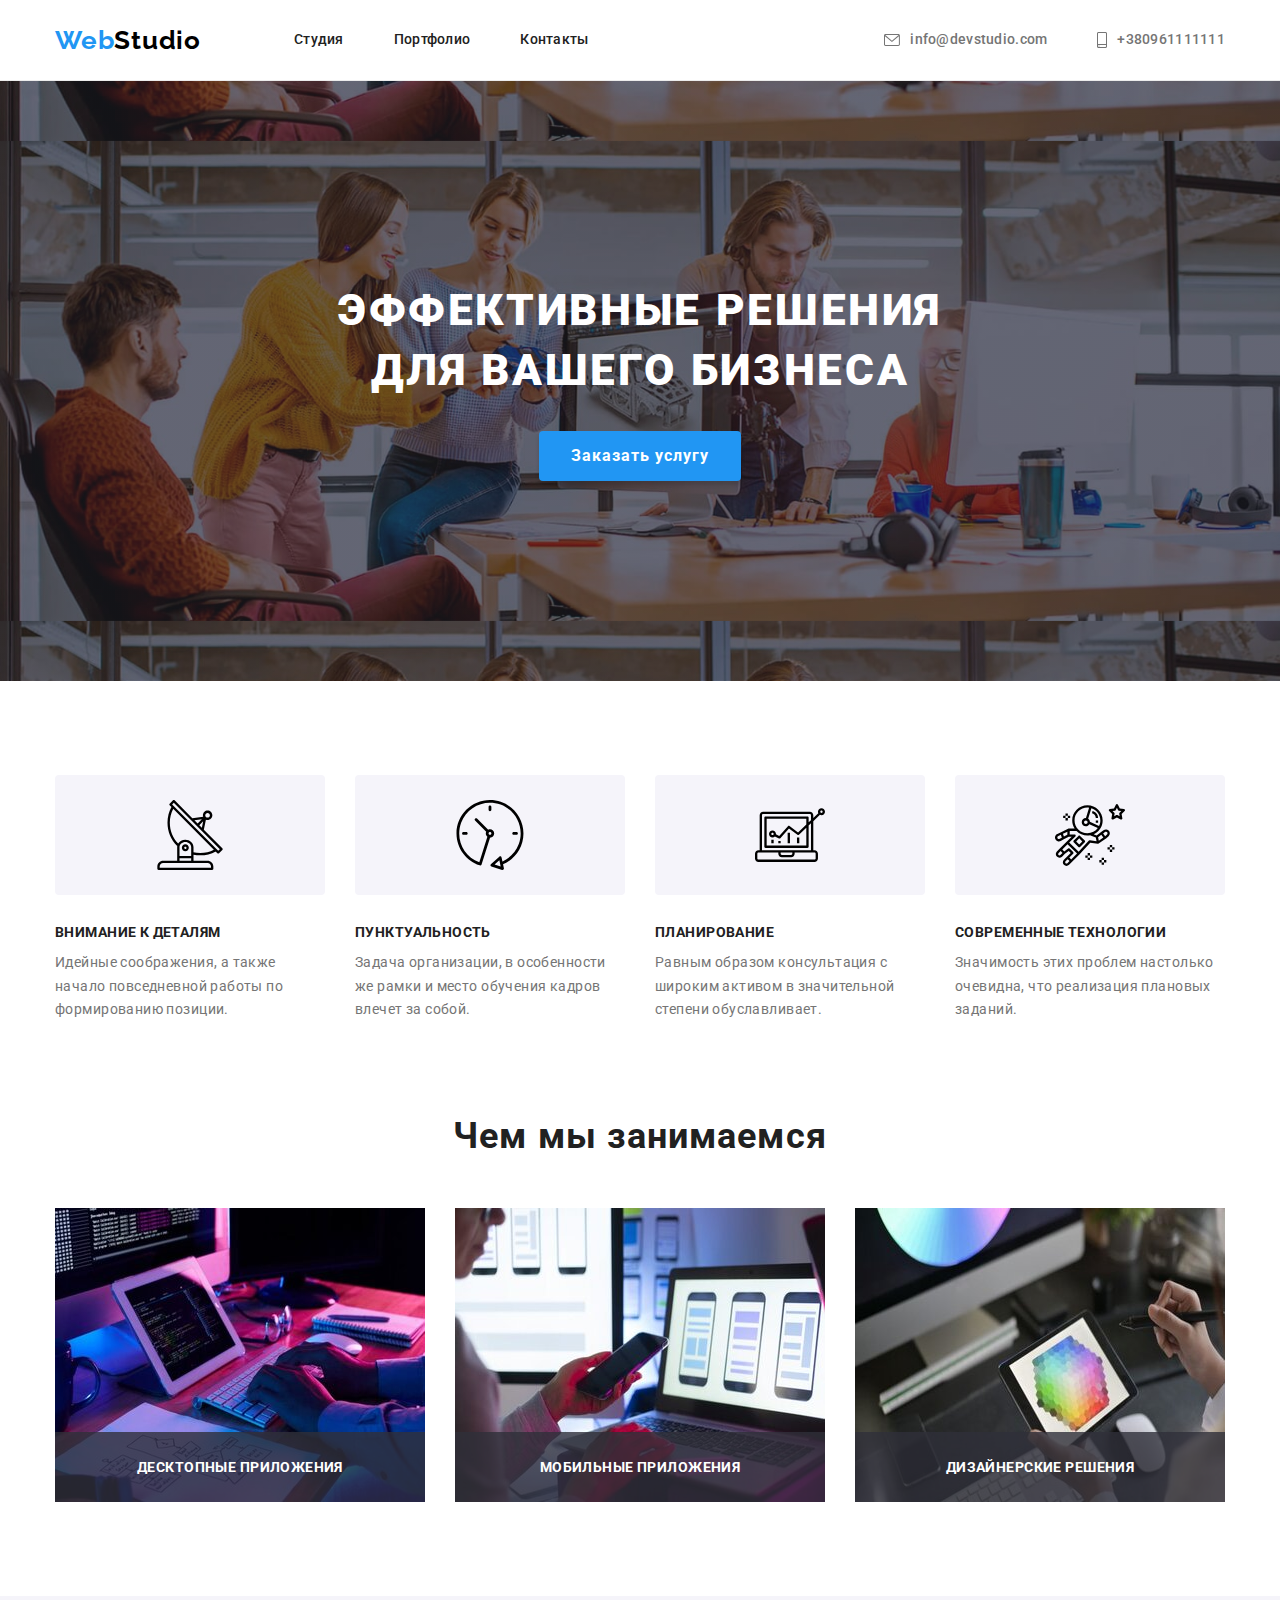
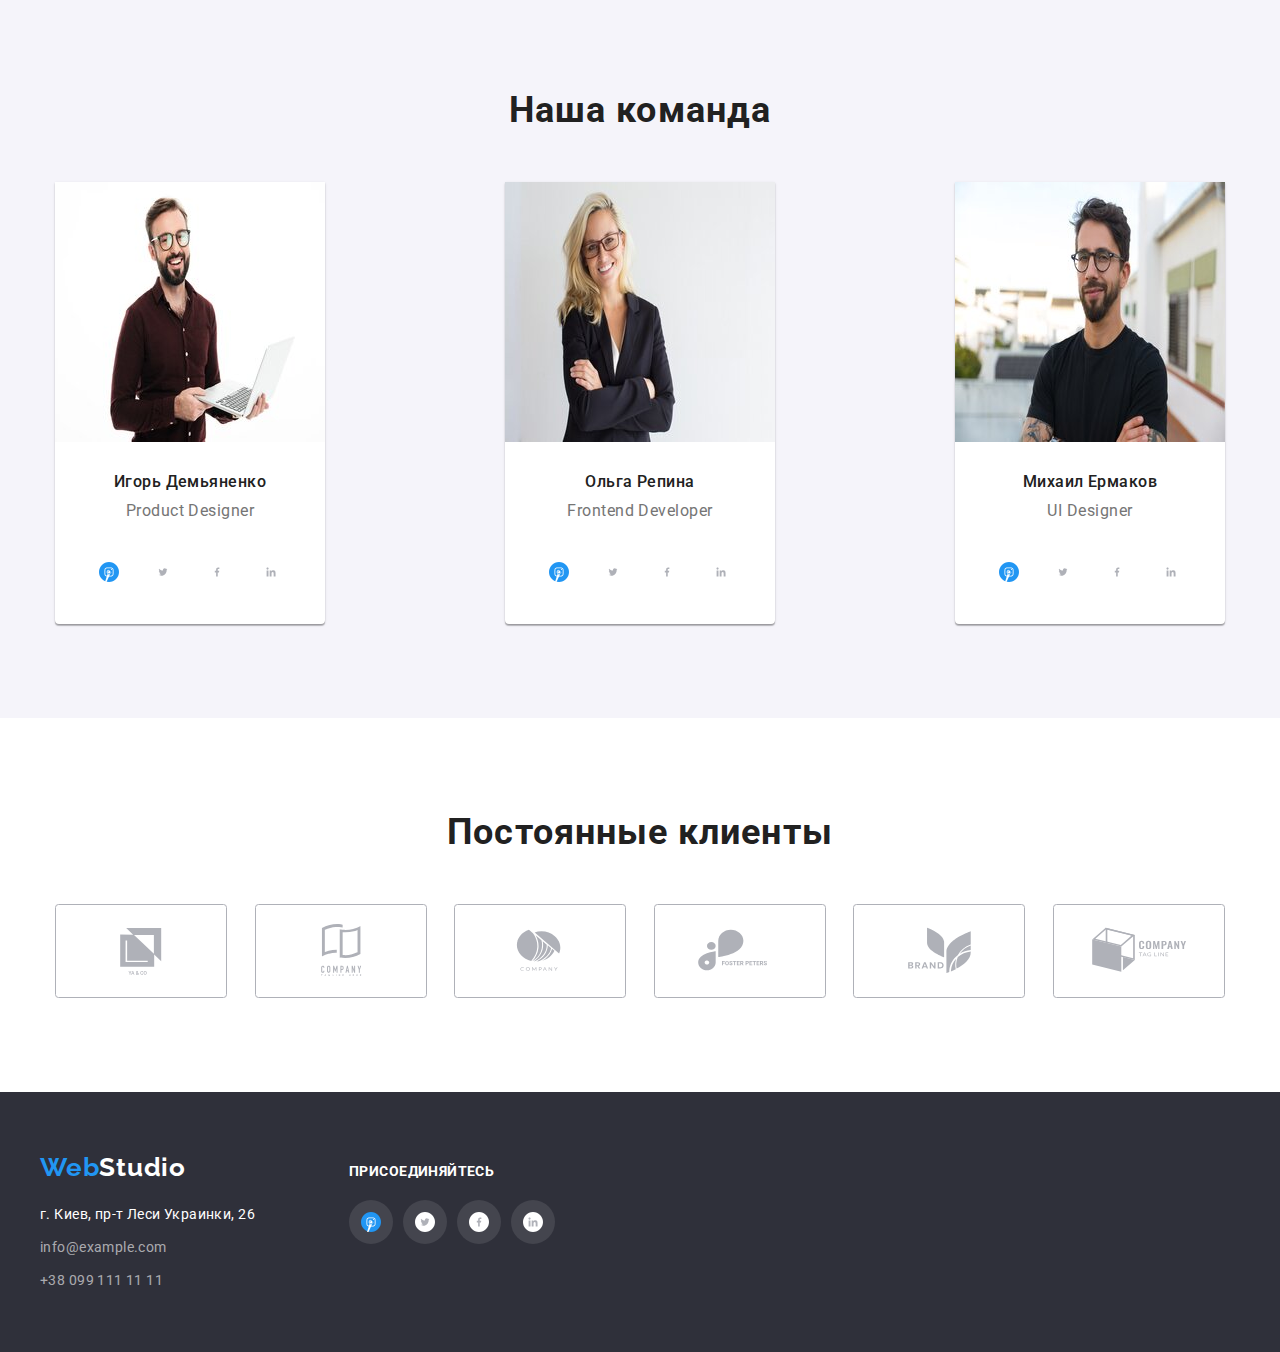
==== index.html @ 87c74a77 "финиш" ====
<!DOCTYPE html>
<html lang="ru">
<head>
    <meta charset="UTF-8">
    <meta name="viewport" content="width=device-width, initial-scale=1.0">
    <link href="https://fonts.googleapis.com/css2?family=Raleway:wght@700&family=Roboto:wght@400;500;700;900&display=swap"
        rel="stylesheet">
    <link rel="stylesheet" href="https://cdnjs.cloudflare.com/ajax/libs/modern-normalize/1.0.0/modern-normalize.min.css">
   <link rel="stylesheet" href="./css/style.css">
<title>WebStudio</title>
</head>

<body>
    <header class="header">
        <div class="container flex-header">
            <nav class="header-list">
                <a class="logo link" href="/">Web<span class="logo-color-black">Studio</span></a>
                <ul class="header-list">
                    <li class="header-list-item marker">
                        <a class="header-list-item-link link" href="index.html">Студия</a>
                    </li>
                    <li class="header-list-item marker">
                        <a class="header-list-item-link link" href="portfolio.html">Портфолио</a>
                    </li>
                    <li class="header-list-item marker">
                        <a class="header-list-item-link link" href="#">Контакты</a>
                    </li>
                </ul>
            </nav>
            <ul class="contakt marker">
            <li class="contakt-item">
                <a class="contakt-link link" href="mailto:info@devstudio.com"> <svg class="mail-icon" width="16" height="12">
                    <use href="./img/sprite.svg#icon-envelope-hover-1"> </use>
                </svg> info@devstudio.com</a>
            </li>
            <li class="contakt-item">
                <a class="contakt-link link" href="tel:+380961111111"> <svg class="phone-icon" width="10" height="16"> 
                    <use href="./img/sprite.svg#icon-smartphone-1"></use>
                </svg>+380961111111
                </a>
            </li>
            </ul>
        </div>
    </header>
    <main class="main">
        <section class="hero">
            <div class="container"> 
                <div class="hero-content">
                    <h1 class="hero-content-title">Эффективные решения для вашего бизнеса</h1>
                    <button type="button" class="hero-content-btn">Заказать услугу</button>
                </div>
            </div>
        </section>
        <section class="benefits section">
            <div class="container">
                <h2 style="display: none">Преимущества</h2>
                <ul class="benefits-list">
                    <li class="benefits-list-item marker">
                        <span class="icon-blok">
                            <svg class="benefits-icon" width="70" height="70">
                                <use href="./img/sprite.svg#icon-antenna"></use>
                            </svg>
                        </span>
                        <h3 class="benefits-list-title">Внимание к деталям</h3>
                        <p class="benefits-list-text">
                            Идейные соображения, а также начало повседневной работы по формированию позиции.
                        </p>
                    </li>
                    <li class="benefits-list-item marker">
                        <span class="icon-blok">
                            <svg class="benefits-icon" width="70" height="70">
                                <use href="./img/sprite.svg#icon-clock"></use>
                            </svg>
                        </span>
                        <h3 class="benefits-list-title">Пунктуальность</h3>
                        <p class="benefits-list-text">
                            Задача организации, в особенности же рамки и место обучения кадров влечет за собой.
                        </p>
                    </li>
                    <li class="benefits-list-item marker">
                        <span class="icon-blok">
                            <svg class="benefits-icon" width="70" height="70">
                                <use href="./img/sprite.svg#icon-diagram"></use>
                            </svg>
                        </span>
                        <h3 class="benefits-list-title">Планирование</h3>
                        <p class="benefits-list-text">
                            Равным образом консультация с широким активом в значительной степени обуславливает.
                        </p>
                    </li>
                    <li class="benefits-list-item marker">
                        <span class="icon-blok">
                            <svg class="benefits-icon" width="70" height="70">
                                <use href="./img/sprite.svg#icon-astronaut"></use>
                            </svg>
                        </span>
                        <h3 class="benefits-list-title">Современные технологии</h3>
                        <p class="benefits-list-text">
                            Значимость этих проблем настолько очевидна, что реализация плановых заданий.
                        </p>
                    </li>
                </ul>
            </div>
        </section>
        <section class="work section">
            <div class="container">
                <h2 class="work-title">Чем мы занимаемся</h2>
                <ul class="work-list">
                    <li class="work-list-item marker">
                        <img src="./img/section-main1.jpg" alt="Программирование" width="370" height="294" />
                    <h3 class="work-list-item-title">Десктопные приложения</h3>
                    </li>
                    <li class="work-list-item marker">
                        <img src="./img/section-main2.jpg" alt="Мобильная разработка" width="370" height="294" />
                    <h3 class="work-list-item-title">Мобильные приложения</h3>
                    </li>
                    <li class="work-list-item marker">
                        <img src="./img/section-main3.jpg" alt="Дизайн" width="370" height="294" />
                    <h3 class="work-list-item-title">Дизайнерские решения</h3>
                    </li>
                </ul>
            </div>
        </section>
    <section class="team section">
        <div class="container">
            <h2 class="team-title">Наша команда</h2>
            <ul class="team-list">
                <li class="team-list-item marker">
                    <img src="./img/section-team1.jpg" alt="Продакт дизайнер" width="270" height="260" />
                    <div class="team-list-footer">
                        <h3 class="team-list-item-title">Игорь Демьяненко</h3>
                        <p class="team-list-item-text" lang="en">Product Designer</p>
                    </div>
    <ul class="team-list-social marker">
        <li class="team-list-social-item">
            <a href="#" class="team-list-social-link link">
                <svg class="team-list-social-icon" width="20" height="20">
                    <use href="./img/sprite.svg#icon-Ellipse-1"></use>
                </svg>
                </a>
                </li>
                <li class="team-list-social-item">
                    <a href="#" class="team-list-social-link link">
                        <svg class="team-list-social-icon" width="20" height="20">
                            <use href="./img/sprite.svg#icon-Ellipse-2"></use>
                        </svg>
                    </a>
                </li>
                <li class="team-list-social-item">
                    <a href="#" class="team-list-social-link link">
                        <svg class="team-list-social-icon" width="20" height="20">
                            <use href="./img/sprite.svg#icon-Ellipse-3"></use>
                        </svg>
                    </a>
                </li>
                <li class="team-list-social-item">
                    <a href="#" class="team-list-social-link link">
                        <svg class="team-list-social-icon" width="20" height="20">
                            <use href="./img/sprite.svg#icon-Ellipse-4"></use>
                        </svg>
                    </a>
    
    </li>
    </ul>
    </li>
        <li class="team-list-item marker">
            <img src="./img/section-team2.jpg" alt="Разработчик" width="270" height="260" />
            <div class="team-list-footer">
                <h3 class="team-list-item-title">Ольга Репина</h3>
                <p class="team-list-item-text" lang="en">Frontend Developer</p>
            </div>
        <ul class="team-list-social marker">
            <li class="team-list-social-item">
                <a href="#" class="team-list-social-link link">
                    <svg class="team-list-social-icon" width="20" height="20">
                            <use href="./img/sprite.svg#icon-Ellipse-1"></use>
                    </svg>
                </a>
            </li>
            <li class="team-list-social-item">
                <a href="#" class="team-list-social-link link">
                    <svg class="team-list-social-icon" width="20" height="20">
                        <use href="./img/sprite.svg#icon-Ellipse-2"></use>
                    </svg>
                </a>
            </li>
            <li class="team-list-social-item">
                <a href="#" class="team-list-social-link link">
                    <svg class="team-list-social-icon" width="20" height="20">
                        <use href="./img/sprite.svg#icon-Ellipse-3"></use>
                    </svg>
                </a>
            </li>
            <li class="team-list-social-item">
                <a href="#" class="team-list-social-link link">
                    <svg class="team-list-social-icon" width="20" height="20">
                        <use href="./img/sprite.svg#icon-Ellipse-4"></use>
                    </svg>
                </a>
        
            </li>
                </ul>
                </li>
        <li class="team-list-item marker">
            <img src="./img/section-team4.jpg" alt="Дизайнер" width="270" height="260" />
            <div class="team-list-footer">
                <h3 class="team-list-item-title">Михаил Ермаков</h3>
                <p class="team-list-item-text" lang="en">UI Designer</p>
            </div>
            <ul class="team-list-social marker">
                <li class="team-list-social-item">
                    <a href="#" class="team-list-social-link link">
                        <svg class="team-list-social-icon" width="20" height="20">
                            <use href="./img/sprite.svg#icon-Ellipse-1"></use>
                        </svg>
                    </a>
                </li>
                <li class="team-list-social-item">
                    <a href="#" class="team-list-social-link link">
                        <svg class="team-list-social-icon" width="20" height="20">
                            <use href="./img/sprite.svg#icon-Ellipse-2"></use>
                        </svg>
                    </a>
                </li>
                <li class="team-list-social-item">
                    <a href="#" class="team-list-social-link link">
                        <svg class="team-list-social-icon" width="20" height="20">
                            <use href="./img/sprite.svg#icon-Ellipse-3"></use>
                        </svg>
                    </a>
                </li>
                <li class="team-list-social-item">
                    <a href="#" class="team-list-social-link link">
                        <svg class="team-list-social-icon" width="20" height="20">
                            <use href="./img/sprite.svg#icon-Ellipse-4"></use>
                        </svg>
                    </a>
            
                </li>
            </ul>
            </li>
        </li>
    </ul>
        </div>
        </section>
        <section class="partner section">
            <div class="container">
                <h2 class="partner-title">Постоянные клиенты</h2>
                <ul class="parner-list marker">
                    <li class="partner-list-item">
                        <a href="#" class="partner-link link">
                            <svg class="partner-icon" width="170" height="92">
                                <use href="./img/sprite.svg#icon-Client-1"></use>
                            </svg>
                        </a>
                    </li>
                    <li class="partner-list-item">
                        <a href="#" class="partner-link link">
                            <svg class="partner-icon" width="170" height="92">
                                <use href="./img/sprite.svg#icon-Client-2"></use>
                            </svg>
                        </a>
                    </li>
                    <li class="partner-list-item">
                        <a href="#" class="partner-link link">
                            <svg class="partner-icon" width="170" height="92">
                                <use href="./img/sprite.svg#icon-Client-3"></use>
                            </svg>
                        </a>
                    </li>
                    <li class="partner-list-item">
                        <a href="#" class="partner-link link">
                            <svg class="partner-icon" width="170" height="92">
                                <use href="./img/sprite.svg#icon-Client-4"></use>
                            </svg>
                        </a>
                    </li>
                    <li class="partner-list-item">
                        <a href="#" class="partner-link link">
                            <svg class="partner-icon" width="170" height="92">
                                <use href="./img/sprite.svg#icon-Client-5"></use>
                            </svg>
                        </a>
                    </li>
                    <li class="partner-list-item">
                        <a href="#" class="partner-link link">
                            <svg class="partner-icon" width="170" height="92">
                                <use href="./img/sprite.svg#icon-Client-6"></use>
                            </svg>
                        </a>
                    </li>
                </ul>
            </div>
        </section>
    </main>
    <footer class="footer-adr">
        <div class="container footer">
            <div class="footer-contakt">
                <a class="logo link" href="/">Web<span class="logo-color">Studio</span></a>
                <ul class="footer-list">
                    <li class="footer-list-item marker">
                        <address class="address">г. Киев, пр-т Леси Украинки, 26</address>
                    </li>
                    <li class="footer-list-item marker">
                        <a class="footer-list-item-link link" href="mailto:info@example.com">info@example.com</a>
                    </li>
                    <li class="footer-list-item marker">
                        <a class="footer-list-item-link link" href="tel:+380991111111">+38 099 111 11 11</a>
                    </li>
                </ul>
            </div>
        <div class="footer-social">
            <h3 class="footer-social-title">присоединяйтесь</h3>
            <ul class="footer-social-list marker">
                <li class="footer-social-item">
                    <a href="" class="footer-social-link link">
                        <svg class="footer-social-icon" width="20" height="20">
                            <use href="./img/sprite.svg#icon-Ellipse-1"></use>
                        </svg>
                    </a>
                </li>
                <li class="footer-social-item">
                    <a href="" class="footer-social-link link">
                        <svg class="footer-social-icon" width="20" height="20">
                            <use href="./img/sprite.svg#icon-Ellipse-2"></use>
                        </svg>
                    </a>
                </li>
                <li class="footer-social-item">
                    <a href="" class="footer-social-link link">
                        <svg class="footer-social-icon" width="20" height="20">
                            <use href="./img/sprite.svg#icon-Ellipse-3"></use>
                        </svg>
                    </a>
                </li>
                <li class="footer-social-item">
                    <a href="" class="footer-social-link link">
                        <svg class="footer-social-icon" width="20" height="20">
                            <use href="./img/sprite.svg#icon-Ellipse-4"></use>
                        </svg>
                    </a>
                </li>
            </ul>
        </div>
        </div>
    </footer>
    <script src="./js/modal.js"></script>
</body>

</html>
---- css/style.css ----
:root {
  --main-title-color: #212121;
  --logo-and-hover-header: #2196f3;
  --text-color: #757575;
}
/* Убираем внутренние отступы */
ul {
  padding: 0;
}
svg,
img {
  display: block;
}
/* Убираем внешние отступы */
body,
h1,
h2,
h3,
h4,
p,
ul,
li {
  margin: 0;
}
body {
  font-family: "Roboto", sans-serif;
}
.link {
  text-decoration: none;
}
.marker {
  list-style-type: none;
}
.container {
  width: 1200px;
  padding: 0 15px 0 15px;
  margin: 0 auto;
}
.section {
  padding: 94px 0;
}
/* --header--*/
.header {
  border-bottom: 1px solid #ececec;
}
.flex-header {
  display: flex;
  justify-content: space-between;
  align-items: center;
}
.logo {
  font-family: Raleway;
  font-weight: bold;
  font-size: 26px;
  line-height: 1.19;
  letter-spacing: 0.03em;
  color: var(--logo-and-hover-header);
  margin-right: 93px;
}
.logo-color-black {
  color: #000;
}
.header-list {
  display: flex;
  align-items: center;
}
.header-list-item {
  font-weight: 500;
  font-size: 14px;
  line-height: 1.14;
  letter-spacing: 0.02em;
  position: relative;
}
.header-list-item:not(:last-child) {
  margin-right: 50px;
}
.header-list-item-link {
  display: flex;
  color: var(--main-title-color);
  padding: 32px 0;
  transition: color 250ms cubic-bezier(0.4, 0, 0.2, 1);
}
.header-list-item-link:hover,
.header-list-item-link:focus {
  color: var(--logo-and-hover-header);
}
.active::after {
  content: "";
  position: absolute;
  background: var(--logo-and-hover-header);
  border-radius: 2px;
  width: 100%;
  height: 4px;
  bottom: -1px;
  left: 0;
}
.contakt {
  display: flex;
}
.contakt-item {
  display: flex;
  align-items: center;
}
.contakt-link {
  font-weight: 500;
  font-size: 14px;
  line-height: 1.14;
  letter-spacing: 0.02em;
  color: var(--text-color);
  display: flex;
  align-items: center;
  transition: color 250ms cubic-bezier(0.4, 0, 0.2, 1);
}
.contakt-item:not(:first-child) {
  margin-left: 50px;
}
.contakt-link:hover,
.contakt-link:focus {
  color: var(--logo-and-hover-header);
}
.mail-icon {
  fill: currentColor;
  margin-right: 10px;
}
.phone-icon {
  fill: currentColor;
  margin-right: 10px;
}
/* --hero--*/
.hero {
  text-align: center;
  padding: 200px 0;
  background-image: linear-gradient(
      rgba(47, 48, 58, 0.4),
      rgba(47, 48, 58, 0.4)
    ),
    url(../img/hero.bg/Img-min.jpg);
  background-size: contain;
  background-position: center;
}
.hero-content-title {
  font-weight: 900;
  font-size: 44px;
  line-height: 1.36;
  text-align: center;
  letter-spacing: 0.06em;
  text-transform: uppercase;
  color: #ffffff;
  width: 696px;
  margin: 0 auto;
}
.hero-content-btn {
  padding: 10px 32px;
  background-color: var(--logo-and-hover-header);
  font-weight: bold;
  font-size: 16px;
  line-height: 1.875;
  letter-spacing: 0.06em;
  color: #ffffff;
  cursor: pointer;
  margin-top: 30px;
  box-shadow: 0px 4px 4px rgba(0, 0, 0, 0.15);
  border-width: 0px;
  border-radius: 4px;
  transition: background-color 250ms cubic-bezier(0.4, 0, 0.2, 1),
    box-shadow 250ms cubic-bezier(0.4, 0, 0.2, 1);
}
.hero-content-btn:hover,
.hero-content-btn:focus {
  background-color: #188ce8;
  box-shadow: 0px 4px 4px rgba(0, 0, 0, 0.15);
}
/* --benefits-- */
.benefits-list {
  display: flex;
  justify-content: space-between;
}
.icon-blok {
  display: flex;
  justify-content: center;
  align-items: center;
  height: 120px;
  background: #f5f4fa;
  border-radius: 4px;
  margin-bottom: 30px;
}
.benefits-list-item {
  width: 270px;
}
.benefits-list-title {
  font-weight: bold;
  font-size: 14px;
  line-height: 1.14;
  letter-spacing: 0.03em;
  text-transform: uppercase;
  color: var(--main-title-color);
}
.benefits-list-text {
  margin-top: 10px;
  font-size: 14px;
  line-height: 1.71;
  letter-spacing: 0.03em;
  color: var(--text-color);
}
/* --work-- */
.work {
  padding-top: 0;
}
.work-list-item {
  position: relative;
}
.work-list {
  margin-top: 50px;
  display: flex;
  justify-content: space-between;
}
.work-title {
  font-weight: 700;
  font-size: 36px;
  line-height: 1.16;
  text-align: center;
  letter-spacing: 0.03em;
  color: var(--main-title-color);
}
.work-list-item-title {
  padding: 27px 0;
  font-weight: bold;
  font-size: 14px;
  line-height: 16px;
  text-align: center;
  letter-spacing: 0.03em;
  text-transform: uppercase;
  background: rgba(47, 48, 58, 0.8);
  color: #ffffff;
  position: absolute;
  left: 0;
  bottom: 0;
  width: 100%;
}
/* --team-- */
.team {
  background-color: #f5f4fa;
}
.team-list {
  display: flex;
  justify-content: space-between;
  margin-top: 50px;
}
.team-list-item {
  background: #ffffff;
  box-shadow: 0px 1px 3px rgba(0, 0, 0, 0.12), 0px 1px 1px rgba(0, 0, 0, 0.14),
    0px 2px 1px rgba(0, 0, 0, 0.2);
  border-radius: 0px 0px 4px 4px;
  padding-bottom: 30px;
}
.team-title {
  font-weight: bold;
  font-size: 36px;
  line-height: 1.16;
  text-align: center;
  letter-spacing: 0.03em;
  color: var(--main-title-color);
}
.team-list-item-title {
  font-weight: 500;
  font-size: 16px;
  line-height: 1.19;
  text-align: center;
  letter-spacing: 0.03em;
  color: var(--main-title-color);
}
.team-list-item-text {
  font-size: 16px;
  line-height: 1.19;
  text-align: center;
  letter-spacing: 0.03em;
  color: var(--text-color);
  margin-top: 10px;
}
.team-list-footer {
  margin: 30px;
}
.team-list-social {
  display: flex;
  justify-content: center;
  margin-top: 16px;
}
.team-list-social-item:not(:last-child) {
  margin-right: 10px;
}
.team-list-social-link {
  display: block;
  padding: 12px;
  color: #afb1b8;
  border-radius: 50%;
  transition: background 250ms cubic-bezier(0.4, 0, 0.2, 1),
    color 250ms cubic-bezier(0.4, 0, 0.2, 1),
    filter 250ms cubic-bezier(0.4, 0, 0.2, 1);
}
.team-list-social-link:hover,
.team-list-social-link:focus {
  background: #2196f3;
  color: #ffffff;

  filter: drop-shadow(0px 4px 4px rgba(0, 0, 0, 0.25));
}
.team-list-social-icon {
  fill: currentColor;
}
/* --------------------------partner section----------------------------- */
.partner-title {
  color: var(--main-title-color);
  font-weight: bold;
  font-size: 36px;
  line-height: 1.16;
  text-align: center;
  letter-spacing: 0.03em;
}
.parner-list {
  display: flex;
  justify-content: space-between;
  margin-top: 50px;
}
.partner-link {
  border: 1px solid;
  border-radius: 3.5px;
  display: block;
  color: #afb1b8;
  transition: color 250ms cubic-bezier(0.4, 0, 0.2, 1),
    border-color 250ms cubic-bezier(0.4, 0, 0.2, 1);
}
.partner-icon {
  fill: currentColor;
}
.partner-link:hover,
.partner-link:focus {
  color: #2196f3;
  border-color: #2196f3;
}

/* --portfolio--*/
.portfolio-filter {
  display: flex;
  justify-content: center;
}
.portfolio-filter-item:not(:last-child) {
  margin-right: 8px;
}
.portfolio-filter-button {
  padding: 6px 22px;
  background-color: #f5f4fa;
  color: var(--main-title-color);
  font-family: "Roboto", sans-serif;
  font-weight: 500;
  font-size: 16px;
  line-height: 1.63;
  text-align: center;
  letter-spacing: 0.03em;
  cursor: pointer;
  border: 0;
  border-radius: 4px;
  transition: background-color 250ms cubic-bezier(0.4, 0, 0.2, 1),
    color 250ms cubic-bezier(0.4, 0, 0.2, 1),
    filter 250ms cubic-bezier(0.4, 0, 0.2, 1);
}
.portfolio-filter-button:hover,
.portfolio-filter-button:focus,
.portfolio-filter-button:active {
  background-color: var(--logo-and-hover-header);
  color: #ffffff;
  filter: drop-shadow(0px 4px 4px rgba(0, 0, 0, 0.25));
}

.portfolio-projects {
  margin-top: 50px;
  display: flex;
  flex-wrap: wrap;
  margin-left: -30px;
  margin-bottom: -30px;
}
.portfolio-projects-item {
  flex-basis: calc(100% / 3 - 30px);
  margin-left: 30px;
  margin-bottom: 30px;
}
.portfolio-projects-title {
  font-weight: bold;
  font-size: 18px;
  line-height: 2;
  letter-spacing: 0.06em;
  color: var(--main-title-color);
}
.portfolio-projects-text {
  font-size: 16px;
  line-height: 1.88;
  letter-spacing: 0.03em;
  color: var(--text-color);
  margin-top: 4px;
}
.projects-link-img-wrapper {
  position: relative;
  overflow: hidden;
}
.images-card {
  display: block;
}
.images-card-overlay {
  display: flex;
  position: absolute;
  left: 0;
  bottom: 0;
  align-items: center;
  background: rgba(33, 150, 243, 0.9);
  height: 100%;
  padding: 24px;
  transform: translateY(100%);
  transition: transform 250ms cubic-bezier(0.4, 0, 0.2, 1);
}
.images-card-overlay-text {
  font-size: 18px;
  line-height: 1.55;
  letter-spacing: 0.03em;
  color: #ffffff;
  max-width: 322px;
}
.card-footer {
  border: 1px solid #eeeeee;
  padding: 20px 24px;
}
.projects-link {
  display: block;
  transition: box-shadow 250ms cubic-bezier(0.4, 0, 0.2, 1);
}
.projects-link:hover .images-card-overlay {
  transform: translateY(0);
}
.projects-link:hover,
.projects-link:focus {
  box-shadow: 0px 4px 4px rgba(0, 0, 0, 0.25);
}
/* --modal-- */
.backdrop {
  position: fixed;
  top: 0;
  left: 0;
  width: 100%;
  height: 100%;
  background: rgba(0, 0, 0, 0.2);
}
.backdrop.is-hidden {
  opacity: 0;
  pointer-events: none;
}
.modal {
  position: absolute;
  top: 50%;
  left: 50%;
  transform: translate(-50%, -50%);
  width: 528px;
  height: 581px;

  background: #ffffff;
  box-shadow: 0px 1px 3px rgba(0, 0, 0, 0.12), 0px 1px 1px rgba(0, 0, 0, 0.14),
    0px 2px 1px rgba(0, 0, 0, 0.2);
  border-radius: 4px;
}
.modal-button-close {
  position: absolute;
  top: 8px;
  right: 8px;
  background: #ffffff;
  padding: 6px;
  border: 1px solid rgba(0, 0, 0, 0.1);
  border-radius: 50%;
  color: #000;
}
.madal-icon-close {
  color: #000;
  fill: currentColor;
  transition: color 250ms cubic-bezier(0.4, 0, 0.2, 1);
}
.madal-icon-close:hover,
.madal-icon-close:focus {
  color: red;
}

/* --footer-- */
.footer-adr {
  background-color: #2f303a;
}
.footer {
  padding: 60px 0;
  display: flex;
}
.footer-contakt {
  display: flex;
  flex-direction: column;
}
.footer-list {
  margin-top: 20px;
}
.logo-color {
  color: #ffffff;
}
.address {
  font-style: normal;
  font-size: 14px;
  line-height: 1.71;
  letter-spacing: 0.03em;
  color: #ffffff;
}
.footer-list-item-link {
  font-size: 14px;
  line-height: 1.71;
  letter-spacing: 0.03em;
  color: rgba(255, 255, 255, 0.6);
  transition: color 250ms cubic-bezier(0.4, 0, 0.2, 1);
}
.footer-list-item:not(:first-child) {
  margin-top: 9px;
}
.footer-list-item-link:hover,
.footer-list-item-link:focus {
  color: var(--logo-and-hover-header);
}
.footer-social {
  display: flex;
  flex-direction: column;
  align-items: flex-start;
  padding-top: 12px;
  margin-left: 70px;
}
.footer-social-title {
  font-weight: bold;
  font-size: 14px;
  line-height: 1.14;
  letter-spacing: 0.03em;
  text-transform: uppercase;
  color: #ffffff;
}
.footer-social-list {
  display: flex;
  margin-top: 20px;
}
.footer-social-item:not(:last-child) {
  margin-right: 10px;
}
.footer-social-link {
  color: #fff;
  display: block;
  padding: 12px;
  border-radius: 50%;
  background: rgba(255, 255, 255, 0.1);
  transition: background 250ms cubic-bezier(0.4, 0, 0.2, 1),
    filter 250ms cubic-bezier(0.4, 0, 0.2, 1);
}
.footer-social-icon {
  fill: currentColor;
}
.footer-social-link:hover,
.footer-social-link:focus {
  background: #2196f3;
  filter: drop-shadow(0px 4px 4px rgba(0, 0, 0, 0.25));
}
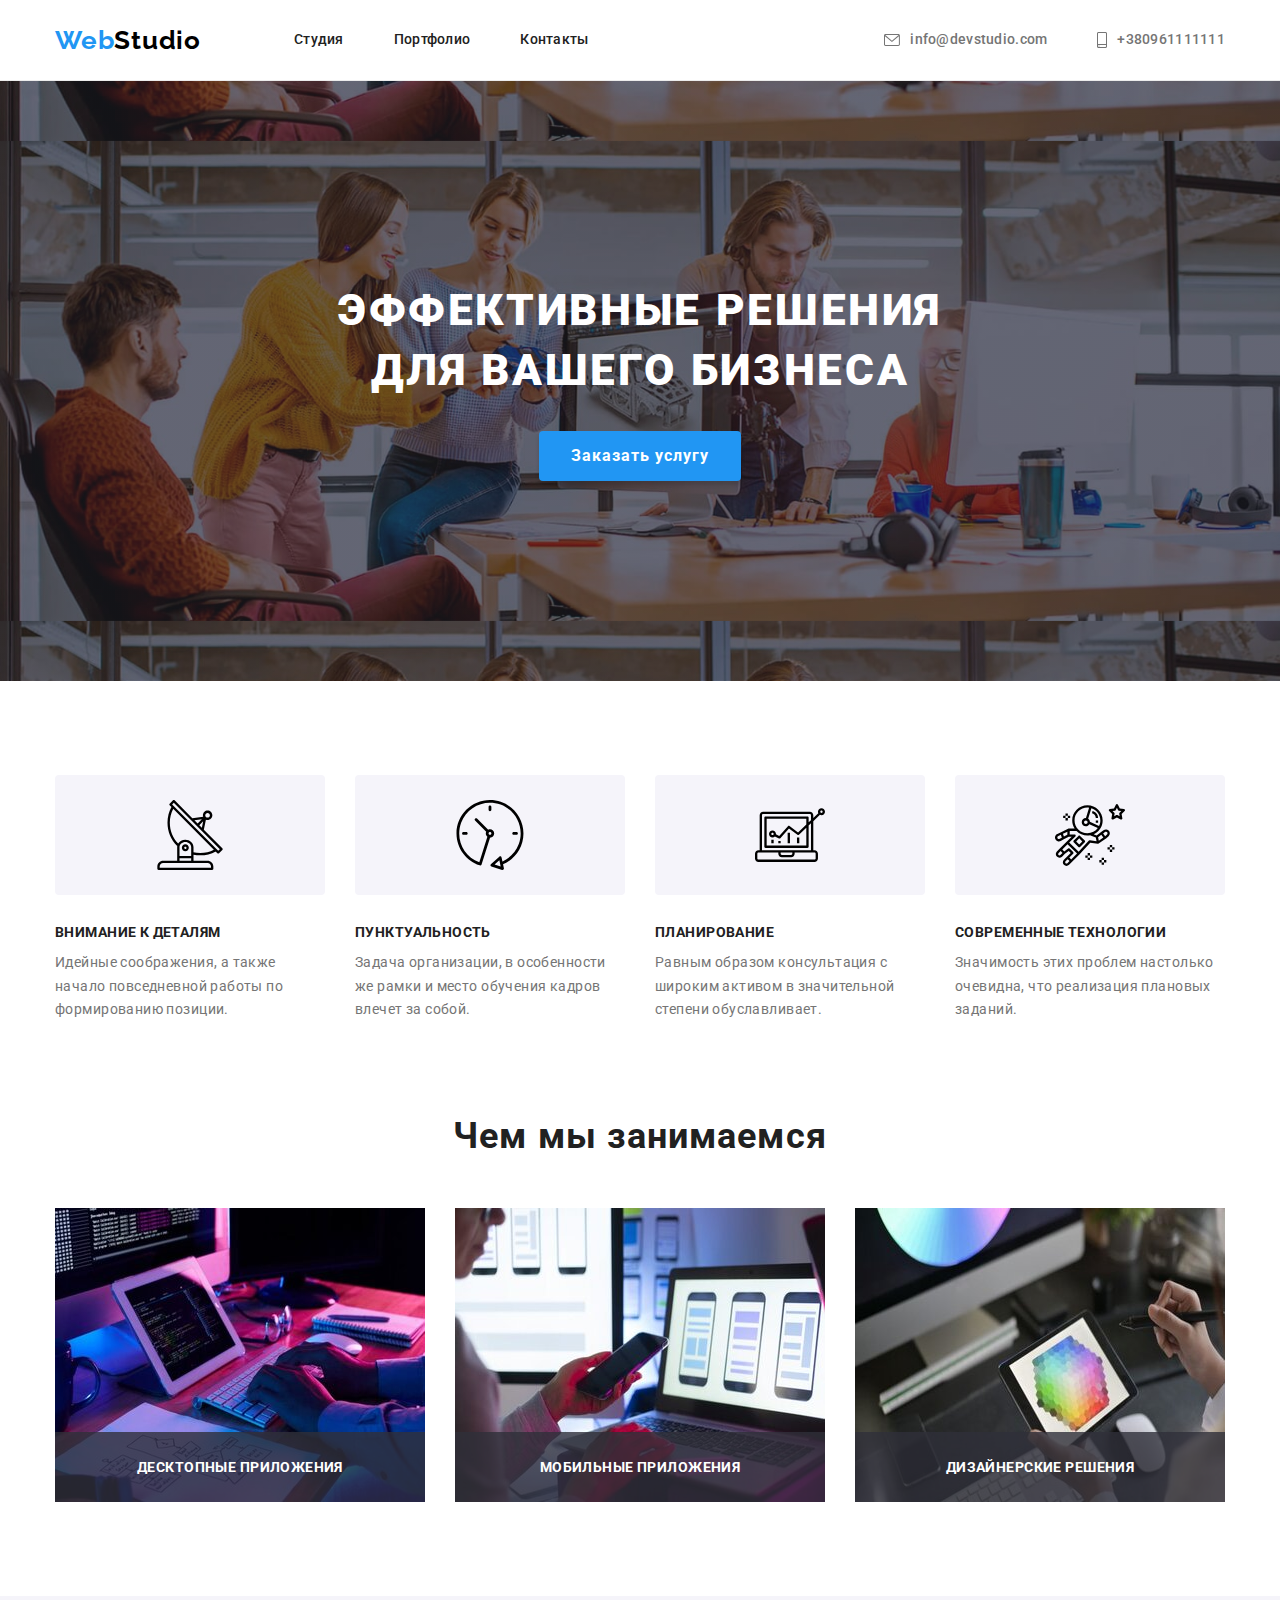
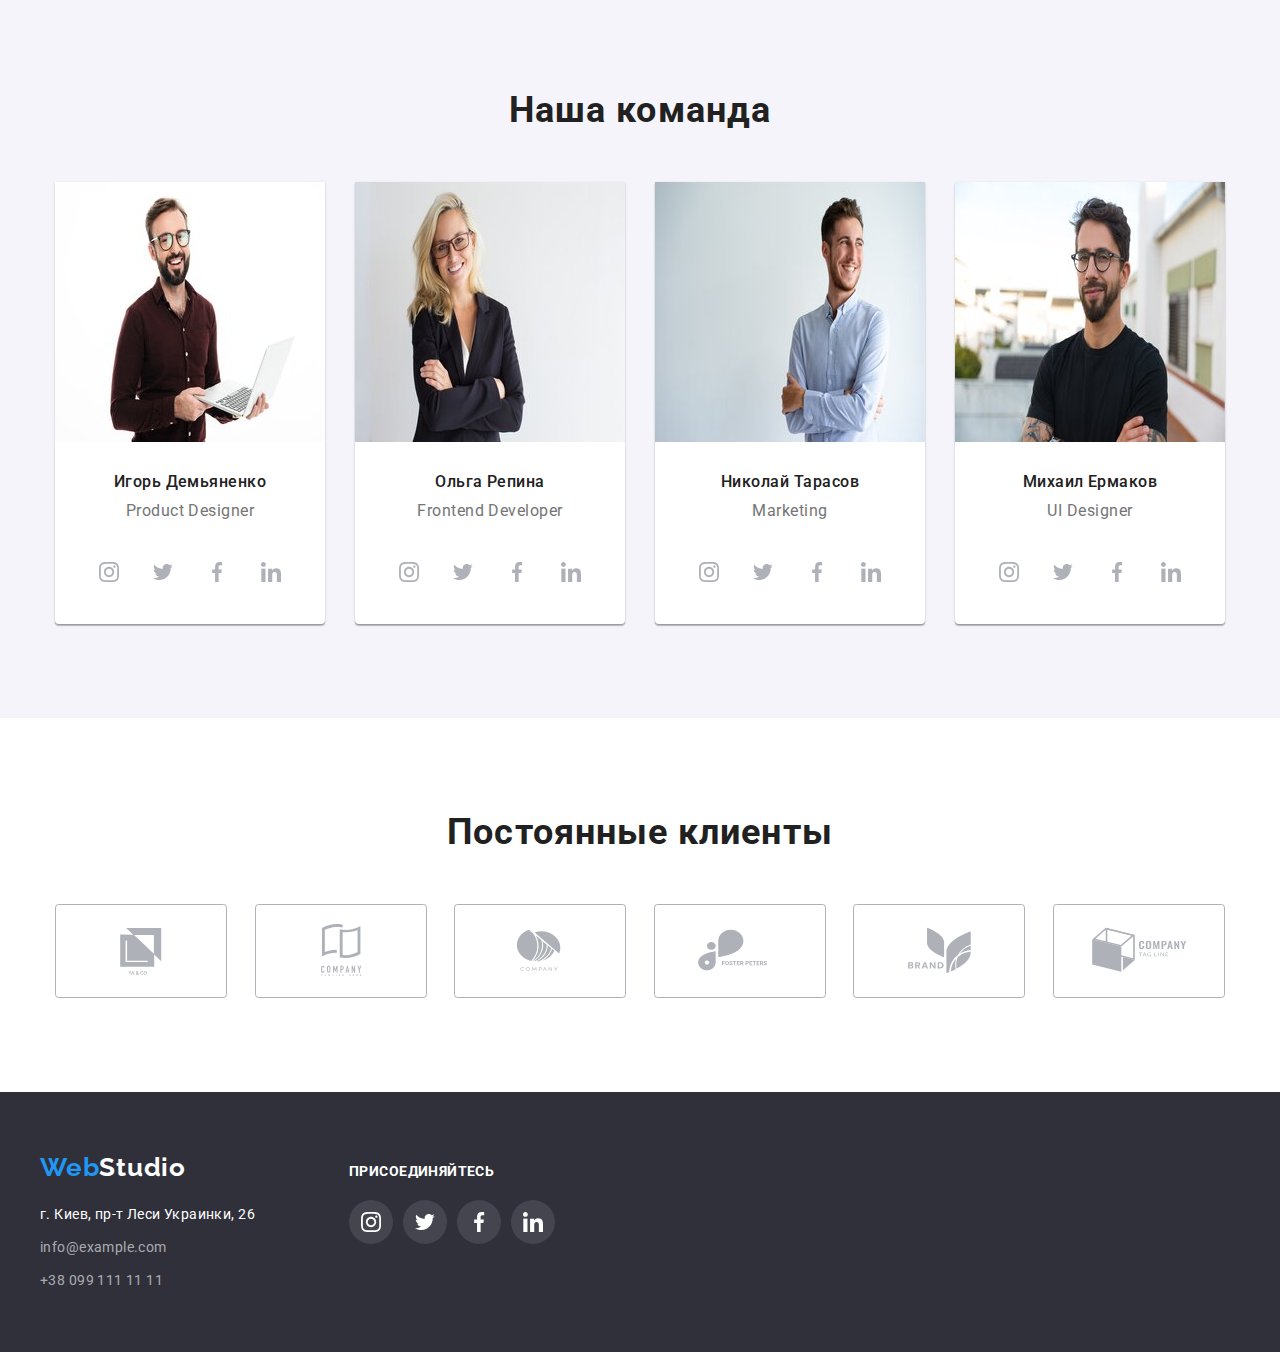
==== commit 627136d1: "исправила иконки" ====
--- a/index.html
+++ b/index.html
@@ -135,28 +135,28 @@
         <li class="team-list-social-item">
             <a href="#" class="team-list-social-link link">
                 <svg class="team-list-social-icon" width="20" height="20">
-                    <use href="./img/sprite.svg#icon-Ellipse-1"></use>
+                    <use href="./img/sprite.svg#icon-instagram-2-1"></use>
                 </svg>
                 </a>
                 </li>
                 <li class="team-list-social-item">
                     <a href="#" class="team-list-social-link link">
                         <svg class="team-list-social-icon" width="20" height="20">
-                            <use href="./img/sprite.svg#icon-Ellipse-2"></use>
-                        </svg>
-                    </a>
-                </li>
-                <li class="team-list-social-item">
-                    <a href="#" class="team-list-social-link link">
-                        <svg class="team-list-social-icon" width="20" height="20">
-                            <use href="./img/sprite.svg#icon-Ellipse-3"></use>
-                        </svg>
-                    </a>
-                </li>
-                <li class="team-list-social-item">
-                    <a href="#" class="team-list-social-link link">
-                        <svg class="team-list-social-icon" width="20" height="20">
-                            <use href="./img/sprite.svg#icon-Ellipse-4"></use>
+                            <use href="./img/sprite.svg#icon-Group"></use>
+                        </svg>
+                    </a>
+                </li>
+                <li class="team-list-social-item">
+                    <a href="#" class="team-list-social-link link">
+                        <svg class="team-list-social-icon" width="20" height="20">
+                            <use href="./img/sprite.svg#icon-facebook-1"></use>
+                        </svg>
+                    </a>
+                </li>
+                <li class="team-list-social-item">
+                    <a href="#" class="team-list-social-link link">
+                        <svg class="team-list-social-icon" width="20" height="20">
+                            <use href="./img/sprite.svg#icon-linkedin-1"></use>
                         </svg>
                     </a>
     
@@ -173,33 +173,72 @@
             <li class="team-list-social-item">
                 <a href="#" class="team-list-social-link link">
                     <svg class="team-list-social-icon" width="20" height="20">
-                            <use href="./img/sprite.svg#icon-Ellipse-1"></use>
+                        <use href="./img/sprite.svg#icon-instagram-2-1"></use>
                     </svg>
                 </a>
-            </li>
-            <li class="team-list-social-item">
-                <a href="#" class="team-list-social-link link">
-                    <svg class="team-list-social-icon" width="20" height="20">
-                        <use href="./img/sprite.svg#icon-Ellipse-2"></use>
-                    </svg>
-                </a>
-            </li>
-            <li class="team-list-social-item">
-                <a href="#" class="team-list-social-link link">
-                    <svg class="team-list-social-icon" width="20" height="20">
-                        <use href="./img/sprite.svg#icon-Ellipse-3"></use>
-                    </svg>
-                </a>
-            </li>
-            <li class="team-list-social-item">
-                <a href="#" class="team-list-social-link link">
-                    <svg class="team-list-social-icon" width="20" height="20">
-                        <use href="./img/sprite.svg#icon-Ellipse-4"></use>
-                    </svg>
-                </a>
+                </li>
+                <li class="team-list-social-item">
+                    <a href="#" class="team-list-social-link link">
+                        <svg class="team-list-social-icon" width="20" height="20">
+                            <use href="./img/sprite.svg#icon-Group"></use>
+                        </svg>
+                    </a>
+                </li>
+                <li class="team-list-social-item">
+                    <a href="#" class="team-list-social-link link">
+                        <svg class="team-list-social-icon" width="20" height="20">
+                            <use href="./img/sprite.svg#icon-facebook-1"></use>
+                        </svg>
+                    </a>
+                </li>
+                <li class="team-list-social-item">
+                    <a href="#" class="team-list-social-link link">
+                        <svg class="team-list-social-icon" width="20" height="20">
+                            <use href="./img/sprite.svg#icon-linkedin-1"></use>
+                        </svg>
+                    </a>
         
             </li>
                 </ul>
+                </li>
+                <li class="team-list-item marker">
+                    <img src="./img/section-team3.jpg" alt="Маркетолог" width="270" height="260" />
+                    <div class="team-list-footer">
+                        <h3 class="team-list-item-title">Николай Тарасов</h3>
+                        <p class="team-list-item-text" lang="en">Marketing</p>
+                    </div>
+                    <ul class="team-list-social marker">
+                        <li class="team-list-social-item">
+                            <a href="#" class="team-list-social-link link">
+                                <svg class="team-list-social-icon" width="20" height="20">
+                                    <use href="./img/sprite.svg#icon-instagram-2-1"></use>
+                                </svg>
+                            </a>
+                            </li>
+                            <li class="team-list-social-item">
+                                <a href="#" class="team-list-social-link link">
+                                    <svg class="team-list-social-icon" width="20" height="20">
+                                        <use href="./img/sprite.svg#icon-Group"></use>
+                                    </svg>
+                                </a>
+                            </li>
+                            <li class="team-list-social-item">
+                                <a href="#" class="team-list-social-link link">
+                                    <svg class="team-list-social-icon" width="20" height="20">
+                                        <use href="./img/sprite.svg#icon-facebook-1"></use>
+                                    </svg>
+                                </a>
+                            </li>
+                            <li class="team-list-social-item">
+                                <a href="#" class="team-list-social-link link">
+                                    <svg class="team-list-social-icon" width="20" height="20">
+                                        <use href="./img/sprite.svg#icon-linkedin-1"></use>
+                                    </svg>
+                                </a>
+                    
+                        </li>
+                    </ul>
+                    </li>
                 </li>
         <li class="team-list-item marker">
             <img src="./img/section-team4.jpg" alt="Дизайнер" width="270" height="260" />
@@ -209,30 +248,30 @@
             </div>
             <ul class="team-list-social marker">
                 <li class="team-list-social-item">
-                    <a href="#" class="team-list-social-link link">
-                        <svg class="team-list-social-icon" width="20" height="20">
-                            <use href="./img/sprite.svg#icon-Ellipse-1"></use>
-                        </svg>
-                    </a>
-                </li>
-                <li class="team-list-social-item">
-                    <a href="#" class="team-list-social-link link">
-                        <svg class="team-list-social-icon" width="20" height="20">
-                            <use href="./img/sprite.svg#icon-Ellipse-2"></use>
-                        </svg>
-                    </a>
-                </li>
-                <li class="team-list-social-item">
-                    <a href="#" class="team-list-social-link link">
-                        <svg class="team-list-social-icon" width="20" height="20">
-                            <use href="./img/sprite.svg#icon-Ellipse-3"></use>
-                        </svg>
-                    </a>
-                </li>
-                <li class="team-list-social-item">
-                    <a href="#" class="team-list-social-link link">
-                        <svg class="team-list-social-icon" width="20" height="20">
-                            <use href="./img/sprite.svg#icon-Ellipse-4"></use>
+                <a href="#" class="team-list-social-link link">
+                    <svg class="team-list-social-icon" width="20" height="20">
+                        <use href="./img/sprite.svg#icon-instagram-2-1"></use>
+                    </svg>
+                </a>
+                </li>
+                <li class="team-list-social-item">
+                    <a href="#" class="team-list-social-link link">
+                        <svg class="team-list-social-icon" width="20" height="20">
+                            <use href="./img/sprite.svg#icon-Group"></use>
+                        </svg>
+                    </a>
+                </li>
+                <li class="team-list-social-item">
+                    <a href="#" class="team-list-social-link link">
+                        <svg class="team-list-social-icon" width="20" height="20">
+                            <use href="./img/sprite.svg#icon-facebook-1"></use>
+                        </svg>
+                    </a>
+                </li>
+                <li class="team-list-social-item">
+                    <a href="#" class="team-list-social-link link">
+                        <svg class="team-list-social-icon" width="20" height="20">
+                            <use href="./img/sprite.svg#icon-linkedin-1"></use>
                         </svg>
                     </a>
             
@@ -315,28 +354,28 @@
                 <li class="footer-social-item">
                     <a href="" class="footer-social-link link">
                         <svg class="footer-social-icon" width="20" height="20">
-                            <use href="./img/sprite.svg#icon-Ellipse-1"></use>
+                            <use href="./img/sprite.svg#icon-instagram-2-1"></use>
                         </svg>
                     </a>
                 </li>
                 <li class="footer-social-item">
                     <a href="" class="footer-social-link link">
                         <svg class="footer-social-icon" width="20" height="20">
-                            <use href="./img/sprite.svg#icon-Ellipse-2"></use>
+                            <use href="./img/sprite.svg#icon-Group"></use>
                         </svg>
                     </a>
                 </li>
                 <li class="footer-social-item">
                     <a href="" class="footer-social-link link">
                         <svg class="footer-social-icon" width="20" height="20">
-                            <use href="./img/sprite.svg#icon-Ellipse-3"></use>
+                            <use href="./img/sprite.svg#icon-facebook-1"></use>
                         </svg>
                     </a>
                 </li>
                 <li class="footer-social-item">
                     <a href="" class="footer-social-link link">
                         <svg class="footer-social-icon" width="20" height="20">
-                            <use href="./img/sprite.svg#icon-Ellipse-4"></use>
+                            <use href="./img/sprite.svg#icon-linkedin-1"></use>
                         </svg>
                     </a>
                 </li>
